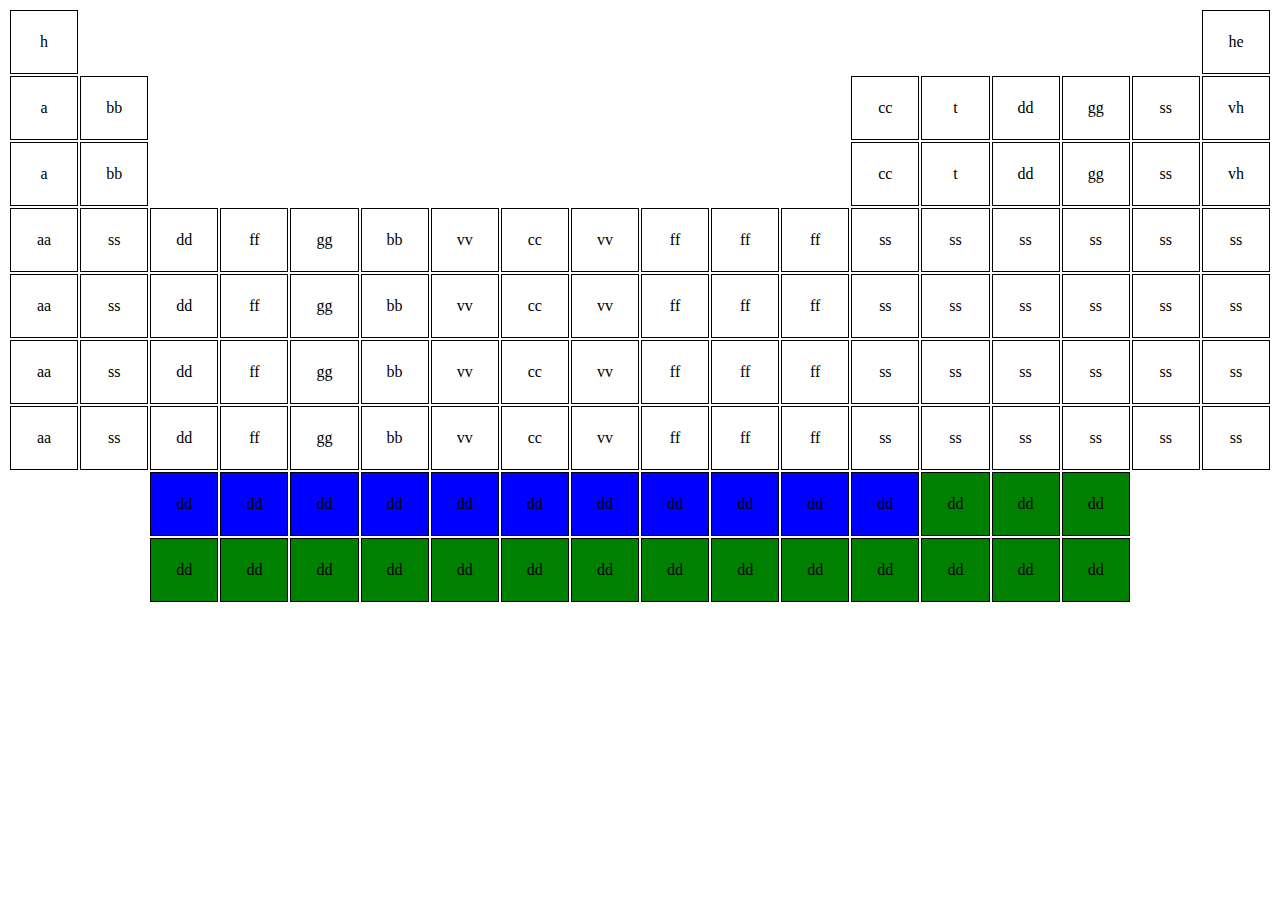
==== Preiodic table/gaurav.html @ 873895f3 "first commit" ====
<!DOCTYPE html>
<html lang="en">
  <head>
    <meta charset="UTF-8" />
    <meta name="viewport" content="width=device-width, initial-scale=1.0" />
    <title>Periodic table</title>
    <link rel="stylesheet" href="gaurav.css" />
  </head>
  <body>
    <table>
      <tr>
        <td>h</td>
        <td colspan="16" class="empty"></td>
        <td>he</td>
      </tr>
      <tr>
        <td>a</td>
        <td>bb</td>
        <td colspan="10" class="empty"></td>
        <td>cc</td>
        <td>t</td>
        <td>dd</td>
        <td>gg</td>
        <td>ss</td>
        <td>vh</td>
      </tr>
      <tr>
        <td>a</td>
        <td>bb</td>
        <td colspan="10" class="empty"></td>
        <td>cc</td>
        <td>t</td>
        <td>dd</td>
        <td>gg</td>
        <td>ss</td>
        <td>vh</td>
      </tr>
      <tr>
        <td>aa</td>
        <td>ss</td>
        <td>dd</td>
        <td>ff</td>
        <td>gg</td>
        <td>bb</td>
        <td>vv</td>
        <td>cc</td>
        <td>vv</td>
        <td>ff</td>
        <td>ff</td>
        <td>ff</td>
        <td>ss</td>
        <td>ss</td>
        <td>ss</td>
        <td>ss</td>
        <td>ss</td>
        <td>ss</td>
      </tr>
      <tr>
        <td>aa</td>
        <td>ss</td>
        <td>dd</td>
        <td>ff</td>
        <td>gg</td>
        <td>bb</td>
        <td>vv</td>
        <td>cc</td>
        <td>vv</td>
        <td>ff</td>
        <td>ff</td>
        <td>ff</td>
        <td>ss</td>
        <td>ss</td>
        <td>ss</td>
        <td>ss</td>
        <td>ss</td>
        <td>ss</td>
      </tr>
      <tr>
        <td>aa</td>
        <td>ss</td>
        <td>dd</td>
        <td>ff</td>
        <td>gg</td>
        <td>bb</td>
        <td>vv</td>
        <td>cc</td>
        <td>vv</td>
        <td>ff</td>
        <td>ff</td>
        <td>ff</td>
        <td>ss</td>
        <td>ss</td>
        <td>ss</td>
        <td>ss</td>
        <td>ss</td>
        <td>ss</td>
      </tr>
      <tr>
        <td>aa</td>
        <td>ss</td>
        <td>dd</td>
        <td>ff</td>
        <td>gg</td>
        <td>bb</td>
        <td>vv</td>
        <td>cc</td>
        <td>vv</td>
        <td>ff</td>
        <td>ff</td>
        <td>ff</td>
        <td>ss</td>
        <td>ss</td>
        <td>ss</td>
        <td>ss</td>
        <td>ss</td>
        <td>ss</td>
      </tr>
      <tr class="green">
        <td colspan="2" class="empty"></td>
        <td class="blue">dd</td>
        <td class="blue">dd</td>
        <td class="blue">dd</td>
        <td class="blue">dd</td>
        <td class="blue">dd</td>
        <td class="blue">dd</td>
        <td class="blue">dd</td>
        <td class="blue">dd</td>
        <td class="blue">dd</td>
        <td class="blue">dd</td>
        <td class="blue">dd</td>
        <td>dd</td>
        <td>dd</td>
        <td>dd</td>
        <td colspan="2" class="empty"></td>
      </tr>
      <tr class="green">
        <td colspan="2" class="empty"></td>
        <td>dd</td>
        <td>dd</td>
        <td>dd</td>
        <td>dd</td>
        <td>dd</td>
        <td>dd</td>
        <td>dd</td>
        <td>dd</td>
        <td>dd</td>
        <td>dd</td>
        <td>dd</td>
        <td>dd</td>
        <td>dd</td>
        <td>dd</td>
        <td colspan="2" class="empty"></td>
      </tr>
    </table>
  </body>
</html>
---- Preiodic table/gaurav.css ----
table {
  border-collapse: separate;
  width: 100%;
}
td {
  text-align: center;
  width: 60px;
  height: 60px;
  border: 1px solid black;
}
.empty {
  border: none;
  background: white;
}
.green {
  background-color: green;
}
.blue {
  background-color: blue;
}
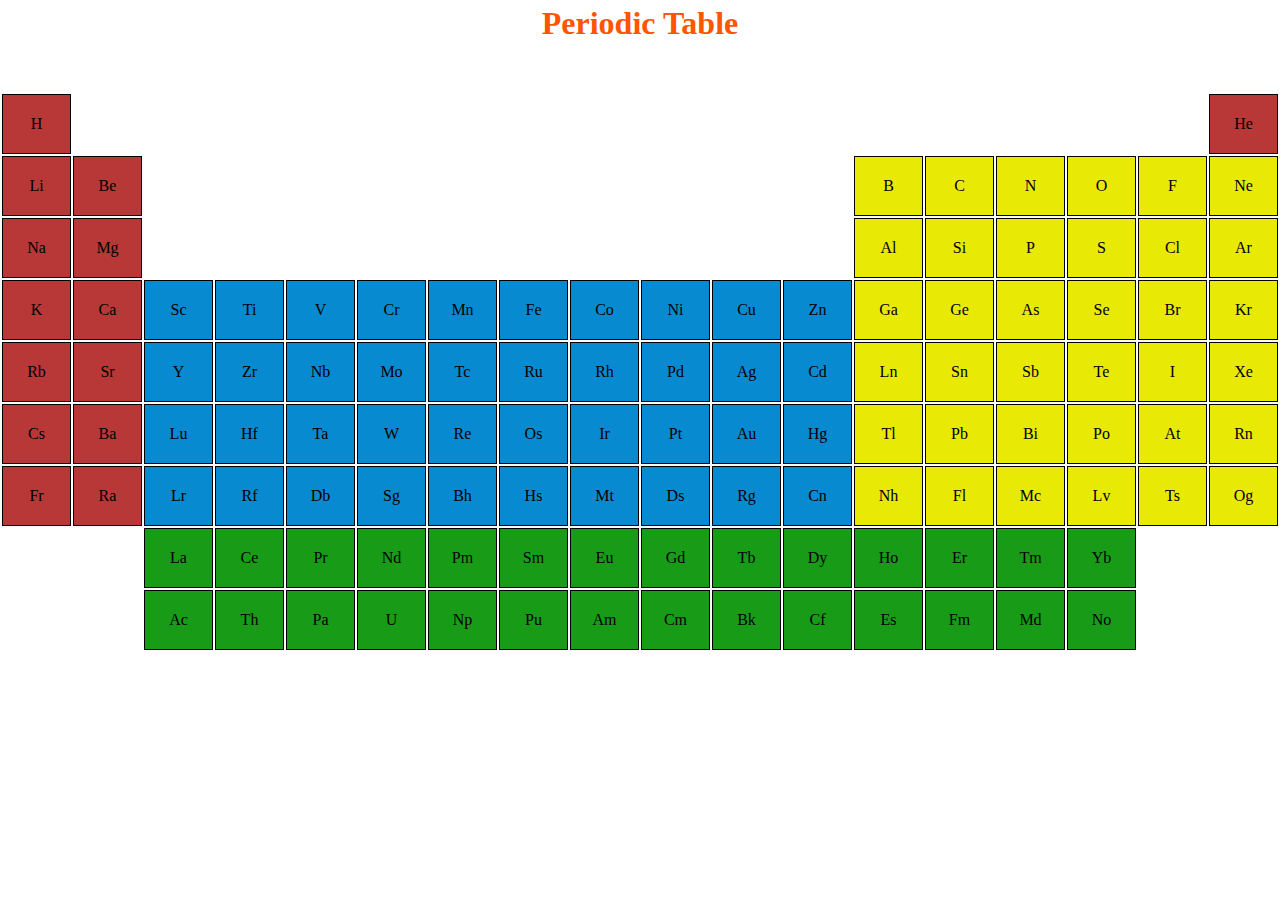
==== commit 96fda9c5: "periodic table" ====
--- a/Preiodic table/gaurav.html
+++ b/Preiodic table/gaurav.html
@@ -7,148 +7,149 @@
     <link rel="stylesheet" href="gaurav.css" />
   </head>
   <body>
+    <h2>Periodic table</h2>
     <table>
       <tr>
-        <td>h</td>
+        <td class="red">h</td>
         <td colspan="16" class="empty"></td>
-        <td>he</td>
+        <td class="red">he</td>
       </tr>
       <tr>
-        <td>a</td>
-        <td>bb</td>
+        <td class="red">li</td>
+        <td class="red">be</td>
         <td colspan="10" class="empty"></td>
-        <td>cc</td>
-        <td>t</td>
-        <td>dd</td>
-        <td>gg</td>
-        <td>ss</td>
-        <td>vh</td>
+        <td class="yellow">b</td>
+        <td class="yellow">c</td>
+        <td class="yellow">n</td>
+        <td class="yellow">o</td>
+        <td class="yellow">f</td>
+        <td class="yellow">ne</td>
       </tr>
       <tr>
-        <td>a</td>
-        <td>bb</td>
+        <td class="red">na</td>
+        <td class="red">mg</td>
         <td colspan="10" class="empty"></td>
-        <td>cc</td>
-        <td>t</td>
-        <td>dd</td>
-        <td>gg</td>
-        <td>ss</td>
-        <td>vh</td>
+        <td class="yellow">al</td>
+        <td class="yellow">si</td>
+        <td class="yellow">p</td>
+        <td class="yellow">s</td>
+        <td class="yellow">cl</td>
+        <td class="yellow">ar</td>
       </tr>
       <tr>
-        <td>aa</td>
-        <td>ss</td>
-        <td>dd</td>
-        <td>ff</td>
-        <td>gg</td>
-        <td>bb</td>
-        <td>vv</td>
-        <td>cc</td>
-        <td>vv</td>
-        <td>ff</td>
-        <td>ff</td>
-        <td>ff</td>
-        <td>ss</td>
-        <td>ss</td>
-        <td>ss</td>
-        <td>ss</td>
-        <td>ss</td>
-        <td>ss</td>
+        <td class="red">k</td>
+        <td class="red">ca</td>
+        <td class="blue">sc</td>
+        <td class="blue">ti</td>
+        <td class="blue">v</td>
+        <td class="blue">cr</td>
+        <td class="blue">mn</td>
+        <td class="blue">fe</td>
+        <td class="blue">co</td>
+        <td class="blue">ni</td>
+        <td class="blue">cu</td>
+        <td class="blue">zn</td>
+        <td class="yellow">ga</td>
+        <td class="yellow">ge</td>
+        <td class="yellow">as</td>
+        <td class="yellow">se</td>
+        <td class="yellow">br</td>
+        <td class="yellow">kr</td>
       </tr>
       <tr>
-        <td>aa</td>
-        <td>ss</td>
-        <td>dd</td>
-        <td>ff</td>
-        <td>gg</td>
-        <td>bb</td>
-        <td>vv</td>
-        <td>cc</td>
-        <td>vv</td>
-        <td>ff</td>
-        <td>ff</td>
-        <td>ff</td>
-        <td>ss</td>
-        <td>ss</td>
-        <td>ss</td>
-        <td>ss</td>
-        <td>ss</td>
-        <td>ss</td>
+        <td class="red">rb</td>
+        <td class="red">sr</td>
+        <td class="blue">y</td>
+        <td class="blue">zr</td>
+        <td class="blue">nb</td>
+        <td class="blue">mo</td>
+        <td class="blue">tc</td>
+        <td class="blue">ru</td>
+        <td class="blue">rh</td>
+        <td class="blue">pd</td>
+        <td class="blue">ag</td>
+        <td class="blue">cd</td>
+        <td class="yellow">ln</td>
+        <td class="yellow">sn</td>
+        <td class="yellow">sb</td>
+        <td class="yellow">te</td>
+        <td class="yellow">i</td>
+        <td class="yellow">xe</td>
       </tr>
       <tr>
-        <td>aa</td>
-        <td>ss</td>
-        <td>dd</td>
-        <td>ff</td>
-        <td>gg</td>
-        <td>bb</td>
-        <td>vv</td>
-        <td>cc</td>
-        <td>vv</td>
-        <td>ff</td>
-        <td>ff</td>
-        <td>ff</td>
-        <td>ss</td>
-        <td>ss</td>
-        <td>ss</td>
-        <td>ss</td>
-        <td>ss</td>
-        <td>ss</td>
+        <td class="red">cs</td>
+        <td class="red">ba</td>
+        <td class="blue">lu</td>
+        <td class="blue">hf</td>
+        <td class="blue">ta</td>
+        <td class="blue">w</td>
+        <td class="blue">re</td>
+        <td class="blue">os</td>
+        <td class="blue">ir</td>
+        <td class="blue">pt</td>
+        <td class="blue">au</td>
+        <td class="blue">hg</td>
+        <td class="yellow">tl</td>
+        <td class="yellow">pb</td>
+        <td class="yellow">bi</td>
+        <td class="yellow">po</td>
+        <td class="yellow">at</td>
+        <td class="yellow">rn</td>
       </tr>
       <tr>
-        <td>aa</td>
-        <td>ss</td>
-        <td>dd</td>
-        <td>ff</td>
-        <td>gg</td>
-        <td>bb</td>
-        <td>vv</td>
-        <td>cc</td>
-        <td>vv</td>
-        <td>ff</td>
-        <td>ff</td>
-        <td>ff</td>
-        <td>ss</td>
-        <td>ss</td>
-        <td>ss</td>
-        <td>ss</td>
-        <td>ss</td>
-        <td>ss</td>
+        <td class="red">fr</td>
+        <td class="red">ra</td>
+        <td class="blue">lr</td>
+        <td class="blue">rf</td>
+        <td class="blue">db</td>
+        <td class="blue">sg</td>
+        <td class="blue">bh</td>
+        <td class="blue">hs</td>
+        <td class="blue">mt</td>
+        <td class="blue">ds</td>
+        <td class="blue">rg</td>
+        <td class="blue">cn</td>
+        <td class="yellow">nh</td>
+        <td class="yellow">fl</td>
+        <td class="yellow">mc</td>
+        <td class="yellow">lv</td>
+        <td class="yellow">ts</td>
+        <td class="yellow">og</td>
       </tr>
       <tr class="green">
         <td colspan="2" class="empty"></td>
-        <td class="blue">dd</td>
-        <td class="blue">dd</td>
-        <td class="blue">dd</td>
-        <td class="blue">dd</td>
-        <td class="blue">dd</td>
-        <td class="blue">dd</td>
-        <td class="blue">dd</td>
-        <td class="blue">dd</td>
-        <td class="blue">dd</td>
-        <td class="blue">dd</td>
-        <td class="blue">dd</td>
-        <td>dd</td>
-        <td>dd</td>
-        <td>dd</td>
+        <td>la</td>
+        <td>ce</td>
+        <td>pr</td>
+        <td>nd</td>
+        <td>pm</td>
+        <td>sm</td>
+        <td>eu</td>
+        <td>gd</td>
+        <td>tb</td>
+        <td>dy</td>
+        <td>ho</td>
+        <td>er</td>
+        <td>tm</td>
+        <td>yb</td>
         <td colspan="2" class="empty"></td>
       </tr>
       <tr class="green">
         <td colspan="2" class="empty"></td>
-        <td>dd</td>
-        <td>dd</td>
-        <td>dd</td>
-        <td>dd</td>
-        <td>dd</td>
-        <td>dd</td>
-        <td>dd</td>
-        <td>dd</td>
-        <td>dd</td>
-        <td>dd</td>
-        <td>dd</td>
-        <td>dd</td>
-        <td>dd</td>
-        <td>dd</td>
+        <td>ac</td>
+        <td>th</td>
+        <td>pa</td>
+        <td>u</td>
+        <td>np</td>
+        <td>pu</td>
+        <td>am</td>
+        <td>cm</td>
+        <td>bk</td>
+        <td>cf</td>
+        <td>es</td>
+        <td>fm</td>
+        <td>md</td>
+        <td>no</td>
         <td colspan="2" class="empty"></td>
       </tr>
     </table>
--- a/Preiodic table/gaurav.css
+++ b/Preiodic table/gaurav.css
@@ -1,6 +1,27 @@
+* {
+  margin: 0;
+  padding: 0;
+  box-sizing: border-box;
+}
+
+body {
+  margin-top: 5px;
+}
+h2 {
+  display: flex;
+  justify-content: center;
+  align-items: center;
+  margin-bottom: 50px;
+  color: rgb(255, 85, 0);
+  text-decoration: solid;
+  font-size: xx-large;
+  text-transform: capitalize;
+  font-family: Cambria, Cochin, Georgia, Times, "Times New Roman", serif;
+}
 table {
   border-collapse: separate;
   width: 100%;
+  text-transform: capitalize;
 }
 td {
   text-align: center;
@@ -12,9 +33,15 @@
   border: none;
   background: white;
 }
+.red {
+  background-color: rgb(184, 55, 55);
+}
+.yellow {
+  background-color: rgb(233, 233, 6);
+}
 .green {
-  background-color: green;
+  background-color: rgb(24, 156, 24);
 }
 .blue {
-  background-color: blue;
+  background-color: rgb(8, 138, 208);
 }
